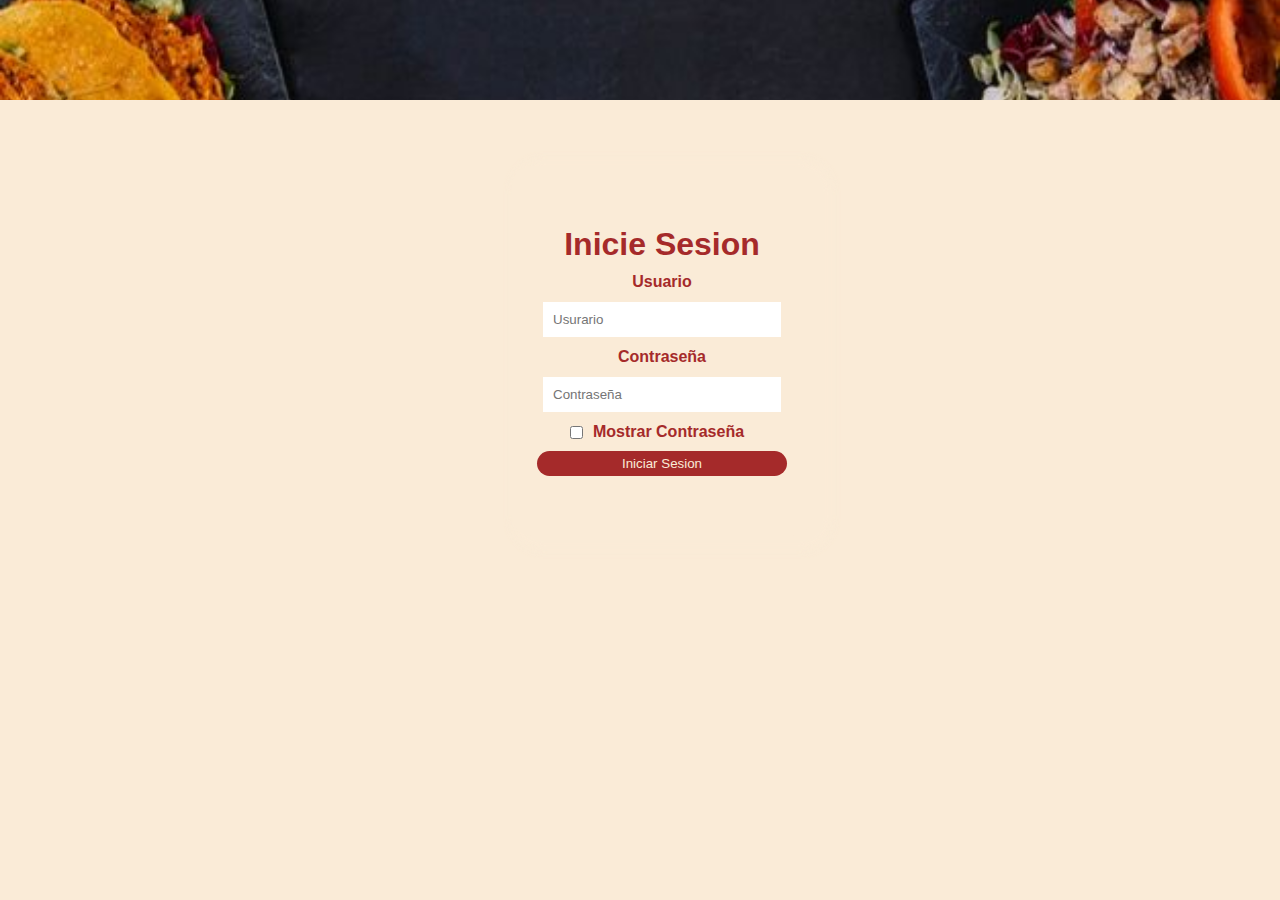
==== login.html @ e543a588 "Mi primer commit" ====
<!DOCTYPE html>
<html lang="en">
<head>
    <meta charset="UTF-8">
    <meta http-equiv="X-UA-Compatible" content="IE=edge">
    <meta name="viewport" content="width=device-width, initial-scale=1.0">
    <meta name="author" content="Julian Lopez Garcia" />
    <meta name="descripcion" content="Restaurant" />
    <meta name="keywords" content="Comidas" />
    <link rel="stylesheet" href="CSS/bootstrap.min.css" />
    <link href="https://cdn.jsdelivr.net/npm/bootstrap@5.3.2/dist/css/bootstrap.min.css" rel="stylesheet" integrity="sha384-T3c6CoIi6uLrA9TneNEoa7RxnatzjcDSCmG1MXxSR1GAsXEV/Dwwykc2MPK8M2HN" crossorigin="anonymous">
    <link rel="stylesheet" href="/css/login.css">
    <title>Restaurante Cocu</title>
</head>

<body>
    <div class="conteiner">
        <img src="/img/fondorest.jpg" alt="Fondo de comida" >
        <form >
            <h1>Inicie Sesion</h1>
            <label for="username">Usuario</label>
            <input type="text" id="username" placeholder="Usurario" required>
            <label for="password">Contraseña</label>
            <input type="password" id="password" placeholder="Contraseña" required>
            <div class="box-visible">
                <input type="checkbox" id="visible">
                <label for="visible">Mostrar Contraseña</label>
            </div>
           <!-- <button type="submit" id="submit" onclick="login()">Iniciar Sesion</button>-->
            <input type="button" value="Iniciar Sesion" id="submit" onclick="login()">
        </form>
    </div>


    <script src="login.js"></script>
</body>
</html>
---- css/login.css ----
*{
    padding: 0;
    margin: 0;
    box-sizing: border-box;
    font-family: 'Segoe UI', Tahoma, Geneva, Verdana, sans-serif;
}

body{
    width: 100%;
    height: 100px;
    display: flex;
    justify-content: center;
    align-items: center;
    background-color: antiquewhite;
}

form{
    width: 300px;
    height: 370px;
    margin-top: 13%;
    margin-left: 40%;
    display: flex;
    justify-content: center;
    align-items: center;
    flex-direction: column;
    box-shadow: 10px 4px 10px 10px rgba(250, 235, 215, 0.656);
    border-radius: 20px;
    background-color: antiquewhite;
}

form img{
    width: 100px;
    height: 100px;
}

form input[type="text"], input[type="password"]{
    outline: 0;
    border: 1px solid antiquewhite;
    width: 80%;
    padding: 10px;
}

form label{
    font-weight: 800;
    padding: 10px;
    color: brown;
    font-family: 'Gill Sans', 'Gill Sans MT', Calibri, 'Trebuchet MS', sans-serif;
    
}

.box-visible{
    width: 100%;
    height: auto;
    display: flex;
    justify-content: center;
    align-items: center;
}

form input[type="button"]{
    outline: 0;
    border: 0;
    background-color: brown;
    border-radius: 200px;
    cursor: pointer;
    width: 250px;
    padding: 5px;
    transition: all .3s ease-in-out;
    text-align: center;
    color: antiquewhite;
    font-weight: 500;

}

form button:hover{
    opacity: .7s;
}

.conteiner{
    position: relative;
    width: 100%;
    height: 100%;
}

img{
    width: 100%;
    height: 100%;
    object-fit: cover;
    position: absolute;
    z-index: -1;
}

h1{
    color: brown;
    font-family: 'Gill Sans', 'Gill Sans MT', Calibri, 'Trebuchet MS', sans-serif;
}
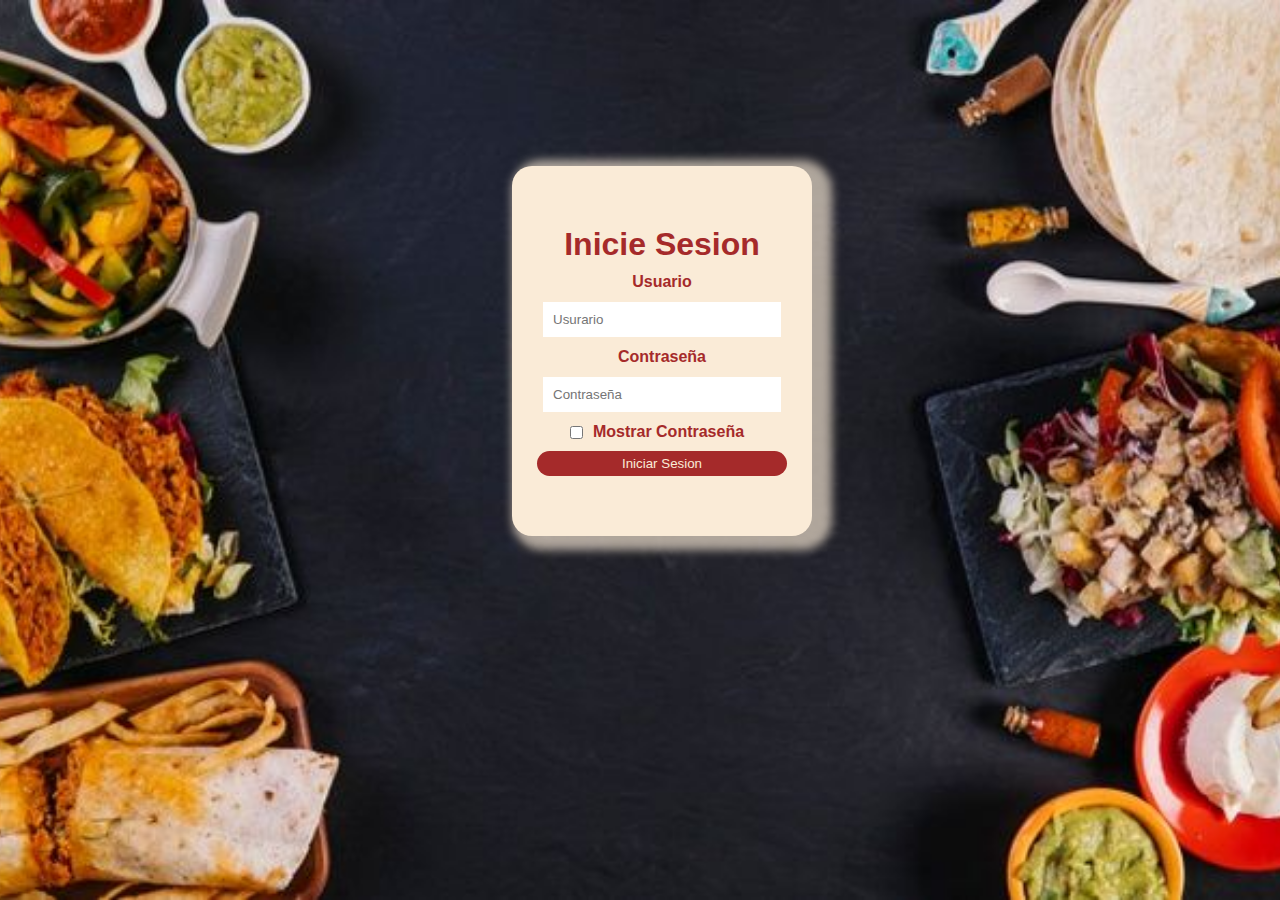
==== commit cb80b7b3: "Solucion de login" ====
--- a/login.html
+++ b/login.html
@@ -14,8 +14,8 @@
 </head>
 
 <body>
+    <img src="/img/fondorest.jpg" alt="Fondo de comida" >
     <div class="conteiner">
-        <img src="/img/fondorest.jpg" alt="Fondo de comida" >
         <form >
             <h1>Inicie Sesion</h1>
             <label for="username">Usuario</label>
--- a/css/login.css
+++ b/css/login.css
@@ -72,7 +72,7 @@
 }
 
 form button:hover{
-    opacity: .7s;
+    opacity: 7s;
 }
 
 .conteiner{
@@ -84,6 +84,7 @@
 img{
     width: 100%;
     height: 100%;
+    bottom: 0px;
     object-fit: cover;
     position: absolute;
     z-index: -1;
